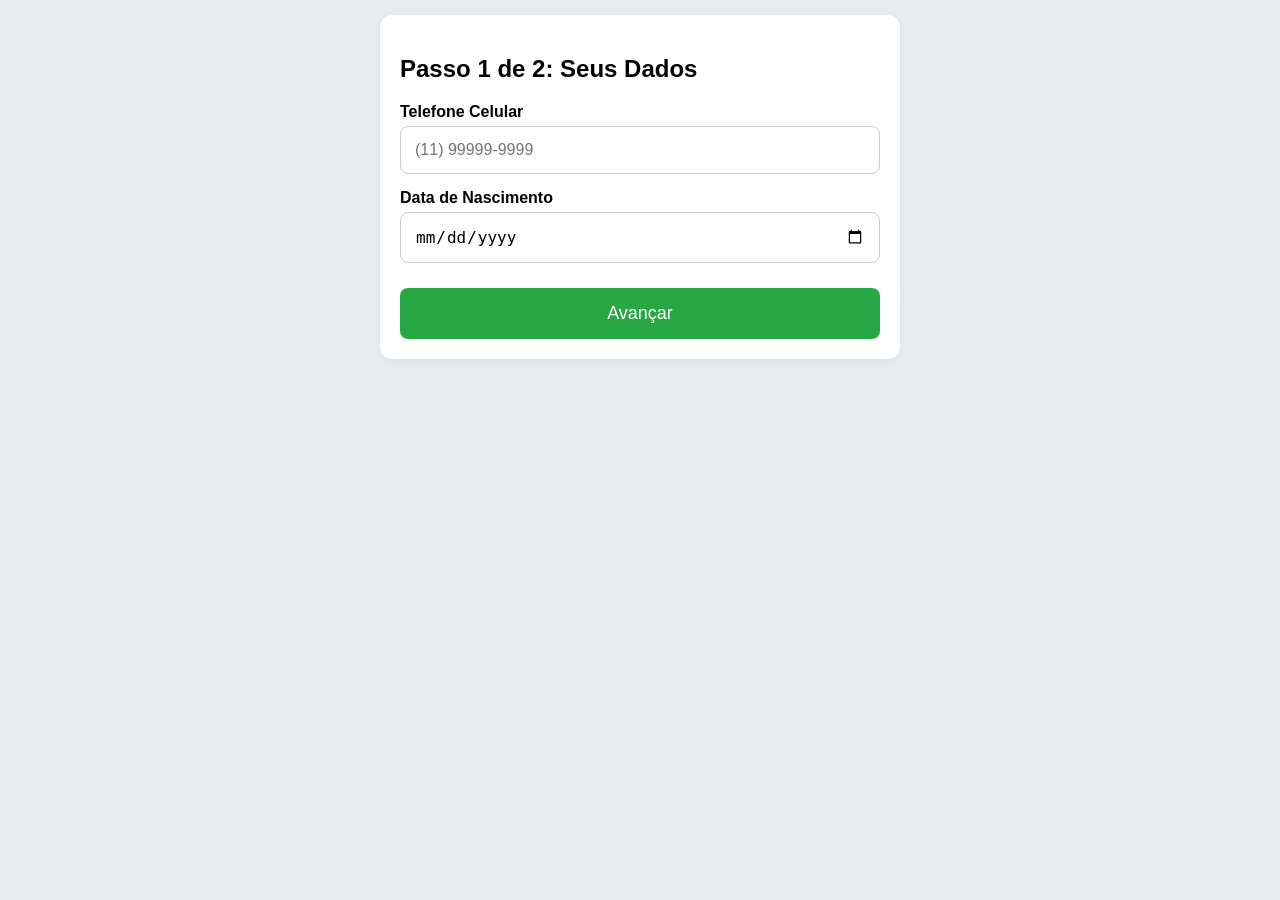
==== Intensivo Front-end 08/mobile-signup-flow/Index.html @ 5efb8584 "intensivos 6, 7 e 8" ====
<!DOCTYPE html>
<html lang="pt-BR">
<head>
    <meta charset="UTF-8">
    <meta name="viewport" content="width=device-width, initial-scale=1.0">
    <title>Desafio 4: Fluxo Mobile-First</title>
    <style>
        body { font-family: sans-serif; margin: 0; padding: 15px; background: #e9ecef; display: flex; justify-content: center; }
        .mobile-container { width: 100%; max-width: 480px; background: white; padding: 20px; border-radius: 12px; box-shadow: 0 2px 10px rgba(0,0,0,0.05); }
        label { display: block; margin-top: 15px; font-weight: bold; }
        input { width: 100%; padding: 14px; margin-top: 5px; font-size: 16px; border: 1px solid #ccc; border-radius: 8px; box-sizing: border-box; }
        .btn-mobile-next { background: #28a745; color: white; border: none; padding: 15px; width: 100%; border-radius: 8px; font-size: 18px; margin-top: 25px; cursor: pointer; min-height: 48px; }
    </style>
</head>
<body>
    <div class="mobile-container">
        <h2>Passo 1 de 2: Seus Dados</h2>
        <form class="mobile-first-form">
            <label for="phone">Telefone Celular</label>
            <input type="tel" id="phone" inputmode="tel" autocomplete="tel" placeholder="(11) 99999-9999" required>
            
            <label for="birth">Data de Nascimento</label>
            <input type="date" id="birth" required>
            
            <button type="submit" class="btn-mobile-next">Avançar</button>
        </form>
    </div>
</body>
</html>
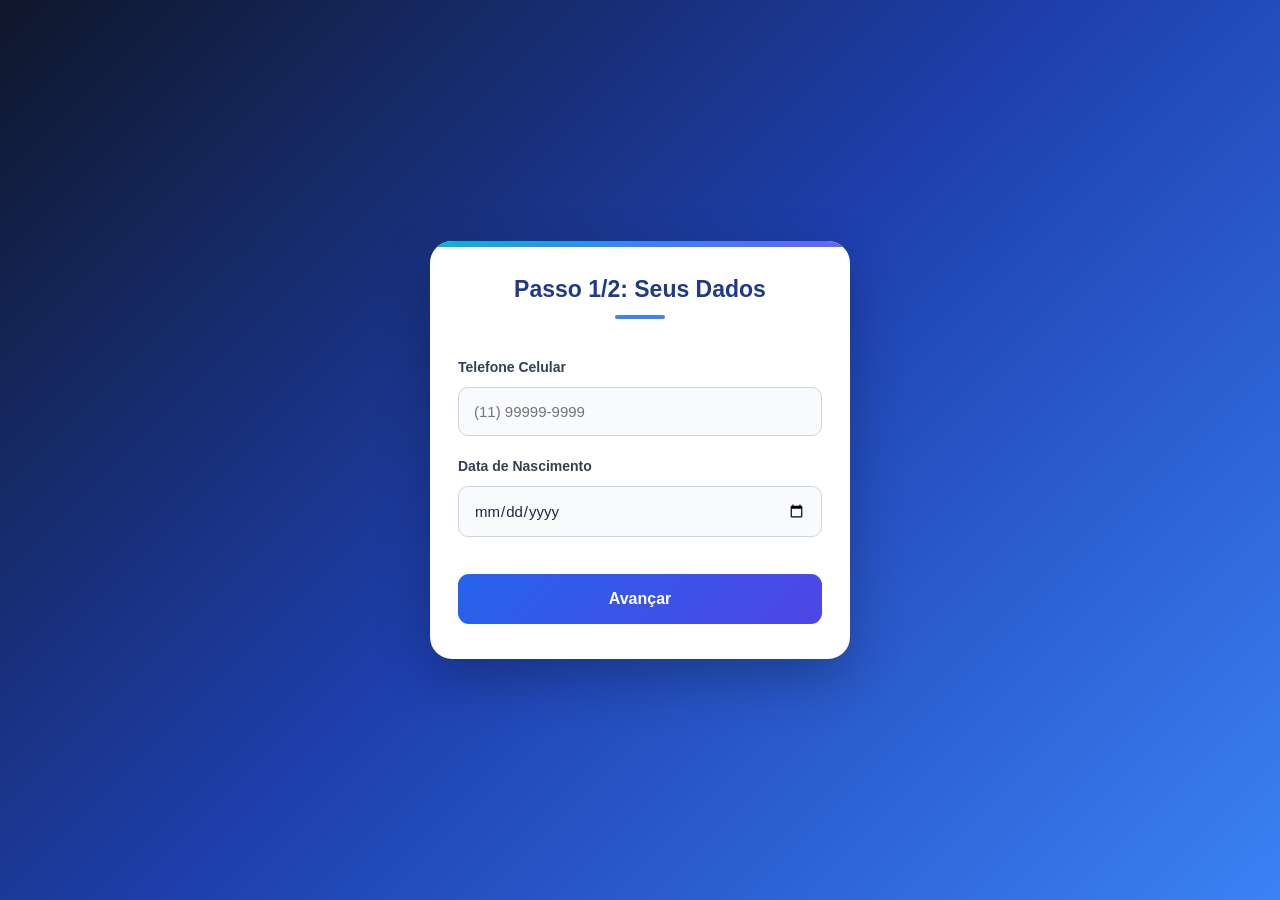
==== commit 18f84db7: "Intensivo 8" ====
--- a/Intensivo Front-end 08/mobile-signup-flow/Index.html
+++ b/Intensivo Front-end 08/mobile-signup-flow/Index.html
@@ -3,18 +3,12 @@
 <head>
     <meta charset="UTF-8">
     <meta name="viewport" content="width=device-width, initial-scale=1.0">
-    <title>Desafio 4: Fluxo Mobile-First</title>
-    <style>
-        body { font-family: sans-serif; margin: 0; padding: 15px; background: #e9ecef; display: flex; justify-content: center; }
-        .mobile-container { width: 100%; max-width: 480px; background: white; padding: 20px; border-radius: 12px; box-shadow: 0 2px 10px rgba(0,0,0,0.05); }
-        label { display: block; margin-top: 15px; font-weight: bold; }
-        input { width: 100%; padding: 14px; margin-top: 5px; font-size: 16px; border: 1px solid #ccc; border-radius: 8px; box-sizing: border-box; }
-        .btn-mobile-next { background: #28a745; color: white; border: none; padding: 15px; width: 100%; border-radius: 8px; font-size: 18px; margin-top: 25px; cursor: pointer; min-height: 48px; }
-    </style>
+    <title>Fluxo Mobile-First</title>
+    <link rel="stylesheet" href="StyleIndex08 4.css">
 </head>
 <body>
     <div class="mobile-container">
-        <h2>Passo 1 de 2: Seus Dados</h2>
+        <h2>Passo 1/2: Seus Dados</h2>
         <form class="mobile-first-form">
             <label for="phone">Telefone Celular</label>
             <input type="tel" id="phone" inputmode="tel" autocomplete="tel" placeholder="(11) 99999-9999" required>
--- a/Intensivo Front-end 08/mobile-signup-flow/StyleIndex08 4.css
+++ b/Intensivo Front-end 08/mobile-signup-flow/StyleIndex08 4.css
@@ -0,0 +1,196 @@
+/*CONFIGURAÇÕES GERAIS*/
+
+* {
+    margin: 0;
+    padding: 0;
+    box-sizing: border-box;
+}
+
+body {
+    font-family: 'Segoe UI', Arial, sans-serif;
+    min-height: 100vh;
+    display: flex;
+    justify-content: center;
+    align-items: center;
+    padding: 20px;
+    background: linear-gradient(
+        135deg,
+        #0f172a,
+        #1e40af,
+        #3b82f6
+    );
+    color: #1e293b;
+}
+
+/*CONTAINER MOBILE */
+
+.mobile-container {
+    width: 100%;
+    max-width: 420px;
+    background: #ffffff;
+    padding: 35px 28px;
+    border-radius: 22px;
+    box-shadow: 0 20px 50px rgba(0, 0, 0, 0.25);
+    position: relative;
+    overflow: hidden;
+    animation: aparecer 0.6s ease;
+}
+
+/* Detalhe decorativo superior */
+
+.mobile-container::before {
+    content: "";
+    position: absolute;
+    top: 0;
+    left: 0;
+    width: 100%;
+    height: 6px;
+    background: linear-gradient(
+        90deg,
+        #06b6d4,
+        #3b82f6,
+        #6366f1
+    );
+}
+
+/*TÍTULO */
+
+.mobile-container h2 {
+    font-size: 23px;
+    font-weight: 700;
+    color: #1e3a8a;
+    margin-bottom: 30px;
+    text-align: center;
+}
+
+.mobile-container h2::after {
+    content: "";
+    display: block;
+    width: 50px;
+    height: 4px;
+    background: #3b82f6;
+    border-radius: 10px;
+    margin: 12px auto 0;
+}
+
+/*FORMULÁRIO */
+
+.mobile-first-form {
+    display: flex;
+    flex-direction: column;
+    gap: 12px;
+}
+
+/*LABELS */
+
+.mobile-first-form label {
+    font-size: 14px;
+    font-weight: 600;
+    color: #334155;
+    margin-top: 10px;
+}
+
+/*CAMPOS */
+
+.mobile-first-form input {
+    width: 100%;
+    padding: 15px;
+    border: 1.5px solid #cbd5e1;
+    border-radius: 10px;
+    background: #f8fafc;
+    color: #1e293b;
+    font-family: inherit;
+    font-size: 15px;
+    outline: none;
+    transition: all 0.3s ease;
+}
+
+.mobile-first-form input:hover {
+    border-color: #93c5fd;
+}
+
+.mobile-first-form input:focus {
+    background: #ffffff;
+    border-color: #2563eb;
+    box-shadow: 0 0 0 4px rgba(37, 99, 235, 0.12);
+}
+
+/*BOTÃO AVANÇAR */
+
+.btn-mobile-next {
+    width: 100%;
+    margin-top: 25px;
+    padding: 16px;
+    background: linear-gradient(
+        135deg,
+        #2563eb,
+        #4f46e5
+    );
+    color: #ffffff;
+    border: none;
+    border-radius: 11px;
+    font-size: 16px;
+    font-weight: 600;
+    cursor: pointer;
+    transition: all 0.3s ease;
+}
+
+.btn-mobile-next:hover {
+    background: linear-gradient(
+        135deg,
+        #1d4ed8,
+        #4338ca
+    );
+    transform: translateY(-3px);
+    box-shadow: 0 8px 18px rgba(37, 99, 235, 0.25);
+}
+
+.btn-mobile-next:active {
+    transform: scale(0.98);
+}
+
+/*  ACESSIBILIDADE */
+
+.mobile-first-form input:focus-visible,
+.btn-mobile-next:focus-visible {
+    outline: 3px solid #f59e0b;
+    outline-offset: 3px;
+}
+
+/* ANIMAÇÃO */
+
+@keyframes aparecer {
+    from {
+        opacity: 0;
+        transform: translateY(20px);
+    }
+
+    to {
+        opacity: 1;
+        transform: translateY(0);
+    }
+}
+
+/* RESPONSIVIDADE */
+
+@media (max-width: 480px) {
+    body {
+        padding: 15px;
+        align-items: center;
+    }
+    .mobile-container {
+        padding: 30px 22px;
+
+        border-radius: 18px;
+    }
+    .mobile-container h2 {
+        font-size: 20px;
+    }
+    .mobile-first-form input {
+        padding: 14px;
+        font-size: 16px;
+    }
+    .btn-mobile-next {
+        padding: 15px;
+    }
+}
